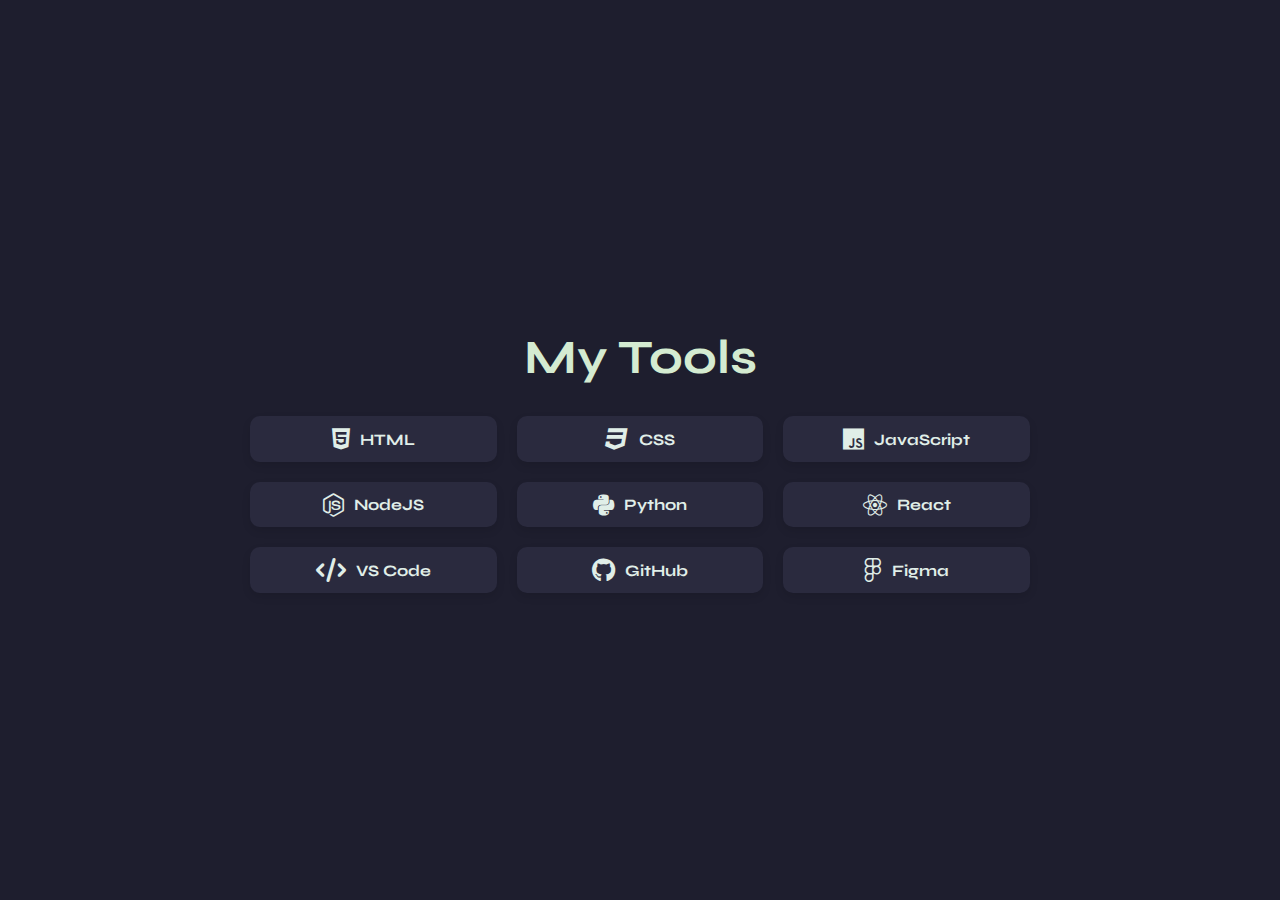
==== stuff/index.html @ c0a32f0a "Create index.html" ====
<!DOCTYPE html>
<html lang="en">
  <head>
    <meta charset="UTF-8">
    <meta name="viewport" content="width=device-width, initial-scale=1.0">
    <title>My Tools</title>
    <link rel="stylesheet" href="https://fonts.googleapis.com/css2?family=Syne:wght@400;700&display=swap">
    <link rel="stylesheet" href="https://cdnjs.cloudflare.com/ajax/libs/font-awesome/6.0.0/css/all.min.css">
   
    <style>
      body {
        margin: 0;
        padding: 0;
        display: flex;
        justify-content: center;
        align-items: center;
        min-height: 100vh;
        background-color: #1e1e2e;
        color: #fff;
        font-family: 'Syne', sans-serif;
      }

      .container {
        text-align: center;
        max-width: 800px;
        width: 90%;
        margin: 0 auto;
      }

      h1 {
        font-size: 3em;
        color: #d4ebd1;
        margin-bottom: 20px;
      }

      .tools-container {
        display: flex;
        flex-wrap: wrap;
        justify-content: space-around;
      }

      .tool-box {
        background-color: #2a2a3e;
        padding: -10px;
        margin: 10px;
        border-radius: 10px;
        box-shadow: 0 4px 8px rgba(0, 0, 0, 0.1);
        width: calc(33.33% - 20px); /* Each box takes up 33.33% of the container width with some margin */
        display: flex;
        flex-direction: column;
        justify-content: center;
        align-items: center;
        transition: transform 0.3s ease-in-out; /* Added transition effect for the tilt effect */
      }

      .tool-box:hover {
        transform: scale(1.1) rotate(5deg); /* Scale the box and add a slight tilt on hover */
      }

      .tool-content {
        display: flex;
        align-items: center;
      }

      .tool-icon {
        font-size: 1.5em;
        color: #e0eee8;
        margin-right: 10px; /* Added margin to separate icon from text */
      }

      .tool-name {
        font-size: 1em;
        color: #e0eee8;
      }

      @media only screen and (max-width: 600px) {
        h1 {
          font-size: 2em;
        }

        .tool-box {
          width: calc(50% - 20px); /* On smaller screens, each box takes up 50% of the container width with some margin */
        }
      }
    </style>
  </head>
  <body>
    <div class="container">
      <h1>My Tools</h1>

      <div class="tools-container">
        <div class="tool-box">
          <div class="tool-content">
            <i class="fab fa-html5 tool-icon"></i>
            <h2 class="tool-name">HTML</h2>
          </div>
        </div>

        <div class="tool-box">
          <div class="tool-content">
            <i class="fab fa-css3 tool-icon"></i>
            <h2 class="tool-name">CSS</h2>
          </div>
        </div>

        <div class="tool-box">
          <div class="tool-content">
            <i class="fab fa-js tool-icon"></i>
            <h2 class="tool-name">JavaScript</h2>
          </div>
        </div>

        <!-- Add more tool boxes as needed -->

        <div class="tool-box">
            <div class="tool-content">
              <i class="fab fa-node-js tool-icon"></i>
              <h2 class="tool-name">NodeJS</h2>
            </div>
          </div>
        <div class="tool-box">
          <div class="tool-content">
            <i class="fab fa-python tool-icon"></i>
            <h2 class="tool-name">Python</h2>
          </div>
        </div>

        <div class="tool-box">
          <div class="tool-content">
            <i class="fab fa-react tool-icon"></i>
            <h2 class="tool-name">React</h2>
          </div>
        </div>

        <div class="tool-box">
          <div class="tool-content">
            <i class="fas fa-code tool-icon"></i>
            <h2 class="tool-name">VS Code</h2>
          </div>
        </div>

        <div class="tool-box">
          <div class="tool-content">
            <i class="fab fa-github tool-icon"></i>
            <h2 class="tool-name">GitHub</h2>
          </div>
        </div>

        <div class="tool-box">
          <div class="tool-content">
            <i class="fab fa-figma tool-icon"></i>
            <h2 class="tool-name">Figma</h2>
          </div>
        </div>
      </div>
    </div>
  </body>
</html>
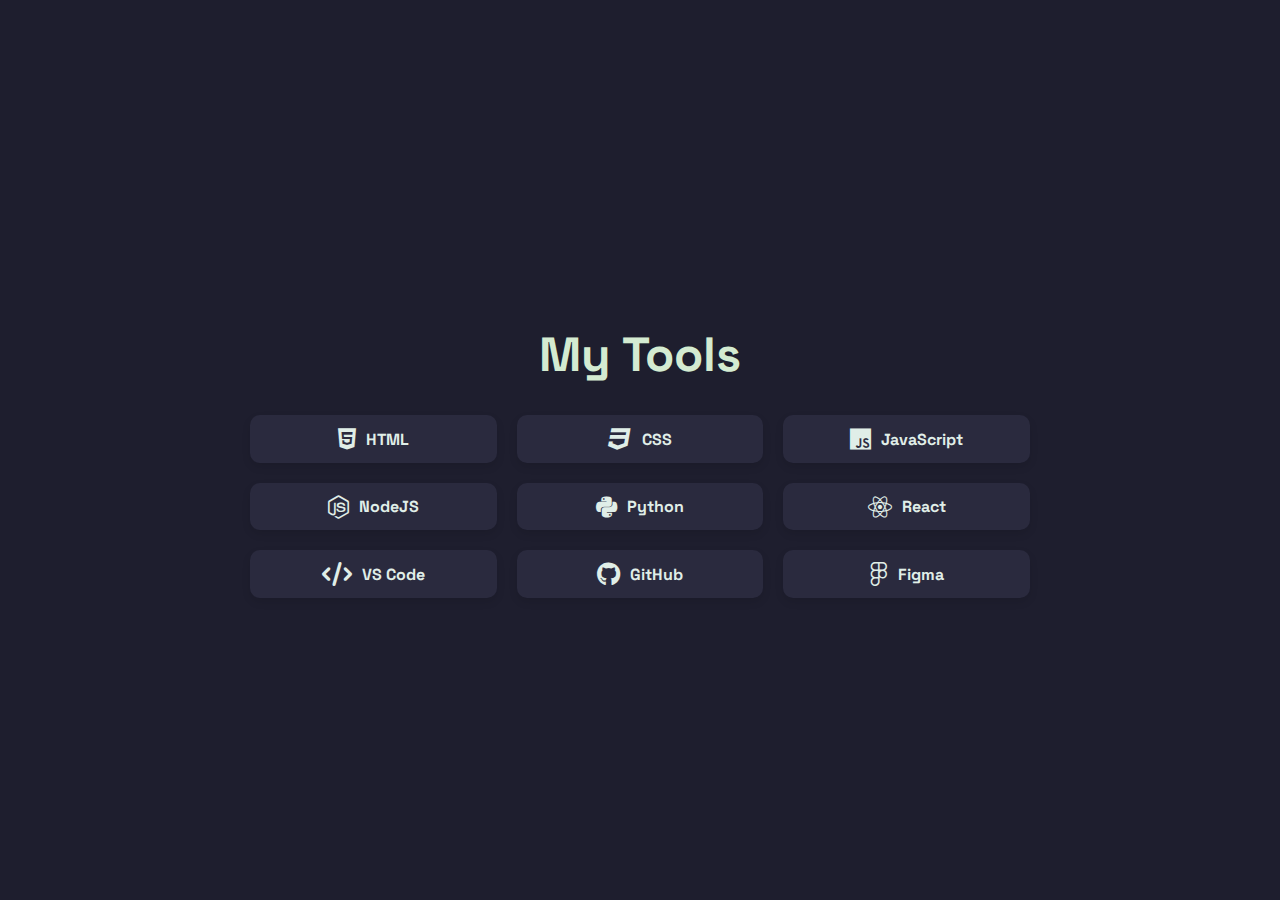
==== commit c58ac00e: "Update index.html" ====
--- a/stuff/index.html
+++ b/stuff/index.html
@@ -1,10 +1,26 @@
 <!DOCTYPE html>
 <html lang="en">
-  <head>
+<head>
     <meta charset="UTF-8">
+    <meta http-equiv="X-UA-Compatible" content="IE=edge">
     <meta name="viewport" content="width=device-width, initial-scale=1.0">
-    <title>My Tools</title>
-    <link rel="stylesheet" href="https://fonts.googleapis.com/css2?family=Syne:wght@400;700&display=swap">
+    <meta name="title" content="NotArya">
+    <meta name="description" content="I'm Arya, A 14-year-old Developer from Iran. Welcome to my place in the world wide web!">
+    <meta name="keywords" content="notarya, not-arya, not, arya, developer, discord, notarya100, dev">
+    <meta name="author" content="Arya Honarmand">
+
+    <!-- Title -->
+    <title>NotArya | Stuff</title>
+
+    <!-- Favicon -->
+    <link rel="icon" type="image/svg+xml" href="favicon.svg">
+
+    <!-- Color Theme -->
+    <meta name="theme-color" content="#007bff">
+
+    <!-- Google Fonts - Space Grotesk -->
+    <link rel="preconnect" href="https://fonts.gstatic.com">
+    <link href="https://fonts.googleapis.com/css2?family=Space+Grotesk:wght@400;500;600;700&display=swap" rel="stylesheet">
     <link rel="stylesheet" href="https://cdnjs.cloudflare.com/ajax/libs/font-awesome/6.0.0/css/all.min.css">
    
     <style>
@@ -14,10 +30,10 @@
         display: flex;
         justify-content: center;
         align-items: center;
-        min-height: 100vh;
+        min-height: 100dvh;
         background-color: #1e1e2e;
         color: #fff;
-        font-family: 'Syne', sans-serif;
+        font-family: 'Space Grotesk', sans-serif;
       }
 
       .container {
@@ -26,7 +42,9 @@
         width: 90%;
         margin: 0 auto;
       }
-
+::selection {
+  background-color: transparent;
+}
       h1 {
         font-size: 3em;
         color: #d4ebd1;
@@ -60,6 +78,7 @@
       .tool-content {
         display: flex;
         align-items: center;
+        font-weight: 400;
       }
 
       .tool-icon {
